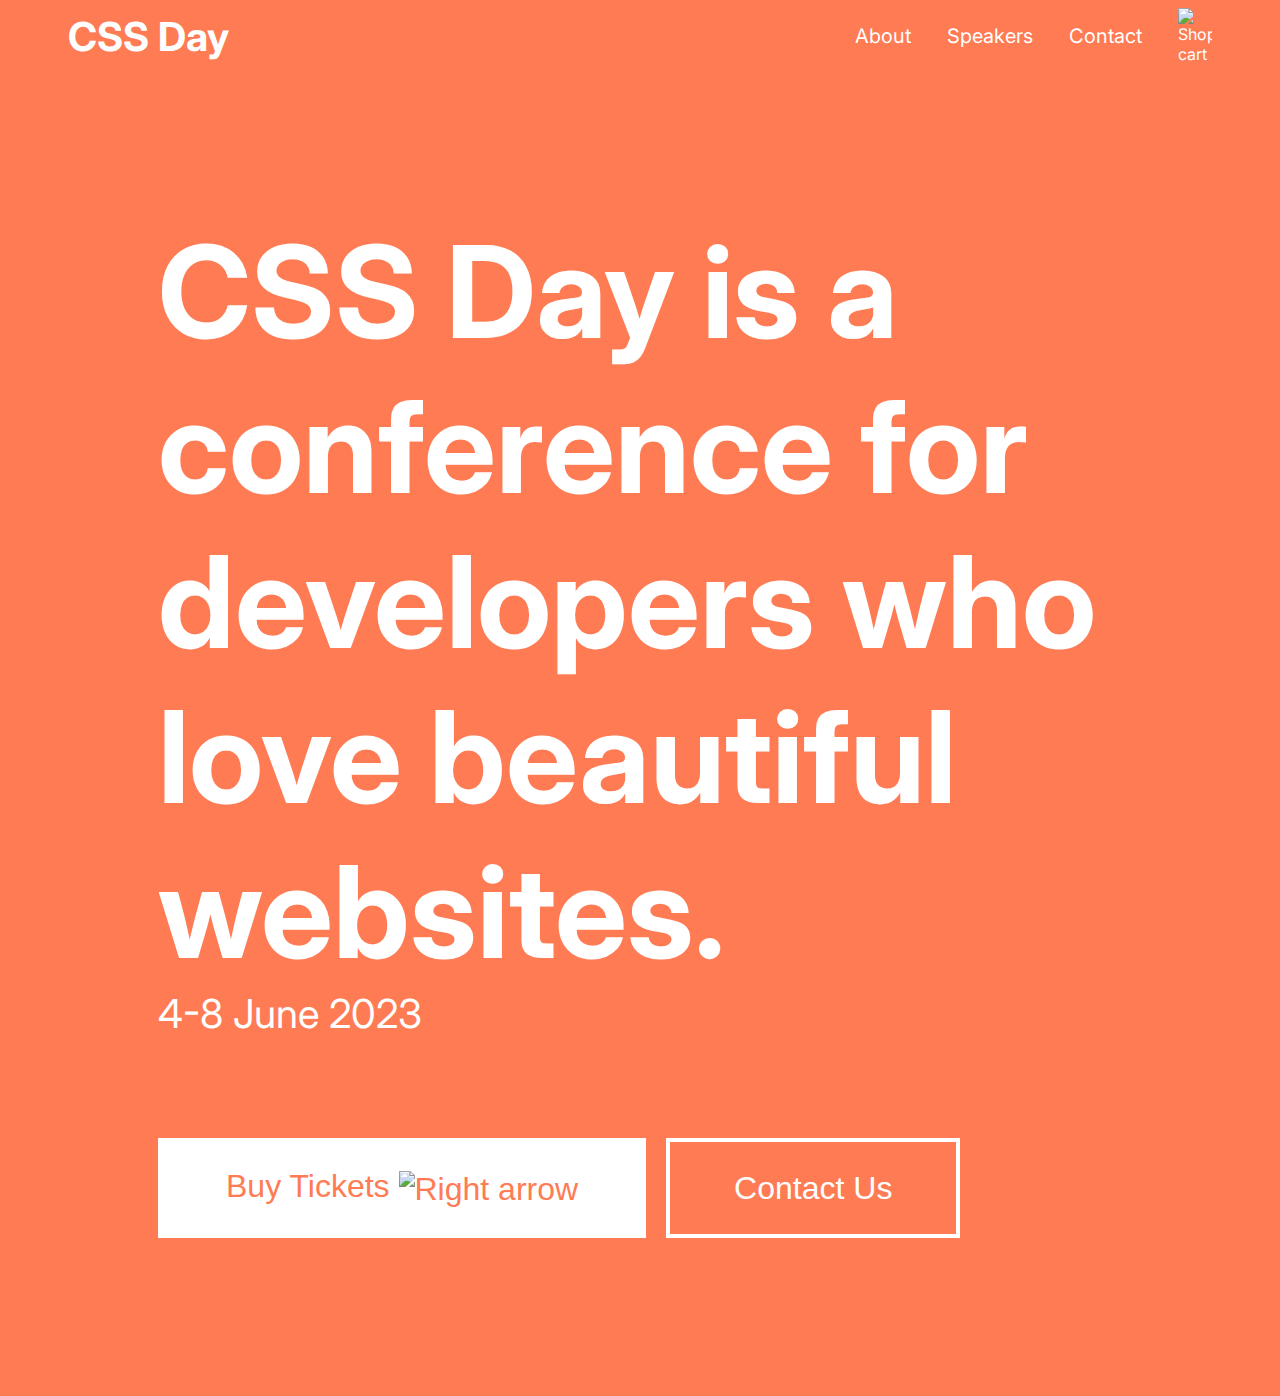
==== index.html @ f05ad8d7 "Finish index.html button styling" ====
<!DOCTYPE html>
<html lang="en">

<head>
    <meta charset="UTF-8">
    <meta http-equiv="X-UA-Compatible" content="IE=edge">
    <meta name="viewport" content="width=device-width, initial-scale=1.0">
    <title>CSS Day</title>
    <link rel="preconnect" href="https://fonts.googleapis.com">
    <link rel="preconnect" href="https://fonts.gstatic.com" crossorigin>
    <link href="https://fonts.googleapis.com/css2?family=Inter:wght@400;700&display=swap" rel="stylesheet">
    <link rel="stylesheet" href="/styles/index.css">

</head>

<body>
    <header class="header">
        <a class="header__link" href="/">CSS Day</a>
        <nav class="nav">
            <ul class="nav__list">
                <li class="nav__list-item"><a href="#">About</a></li>
                <li class="nav__list-item"><a href="speakers.html">Speakers</a></li>
                <li class="nav__list-item"><a href="#">Contact</a></li>
            </ul>
        </nav>
        <img src="./icons/shopping-cart.svg" alt="Shopping cart">
    </header>
    <main class="main">
        <p class="main__heading">CSS Day is a conference for developers who love beautiful websites.</p>
        <pc class="main__sub-heading">4-8 June 2023</p>
            <div class="button-container">
                <button class="button button--primary">Buy Tickets <img src="./icons/arrow-right.svg" alt="Right arrow"
                        class="button__icon"></button>
                <button class="button button--secondary">Contact Us</button>
            </div>
    </main>
</body>

</html>
---- styles/index.css ----
@import "./base.css";

.main {
  padding: 150px;
}

.main__heading {
  font-size: 128px;
  font-weight: bold;
}

.main__sub-heading {
  font-size: 40px;
}

.button-container {
  display: flex;
  margin-top: 100px;
}

.button:not(button:last-of-type) {
  margin-inline-end: 20px;
}

.button__icon {
  vertical-align: middle;
}
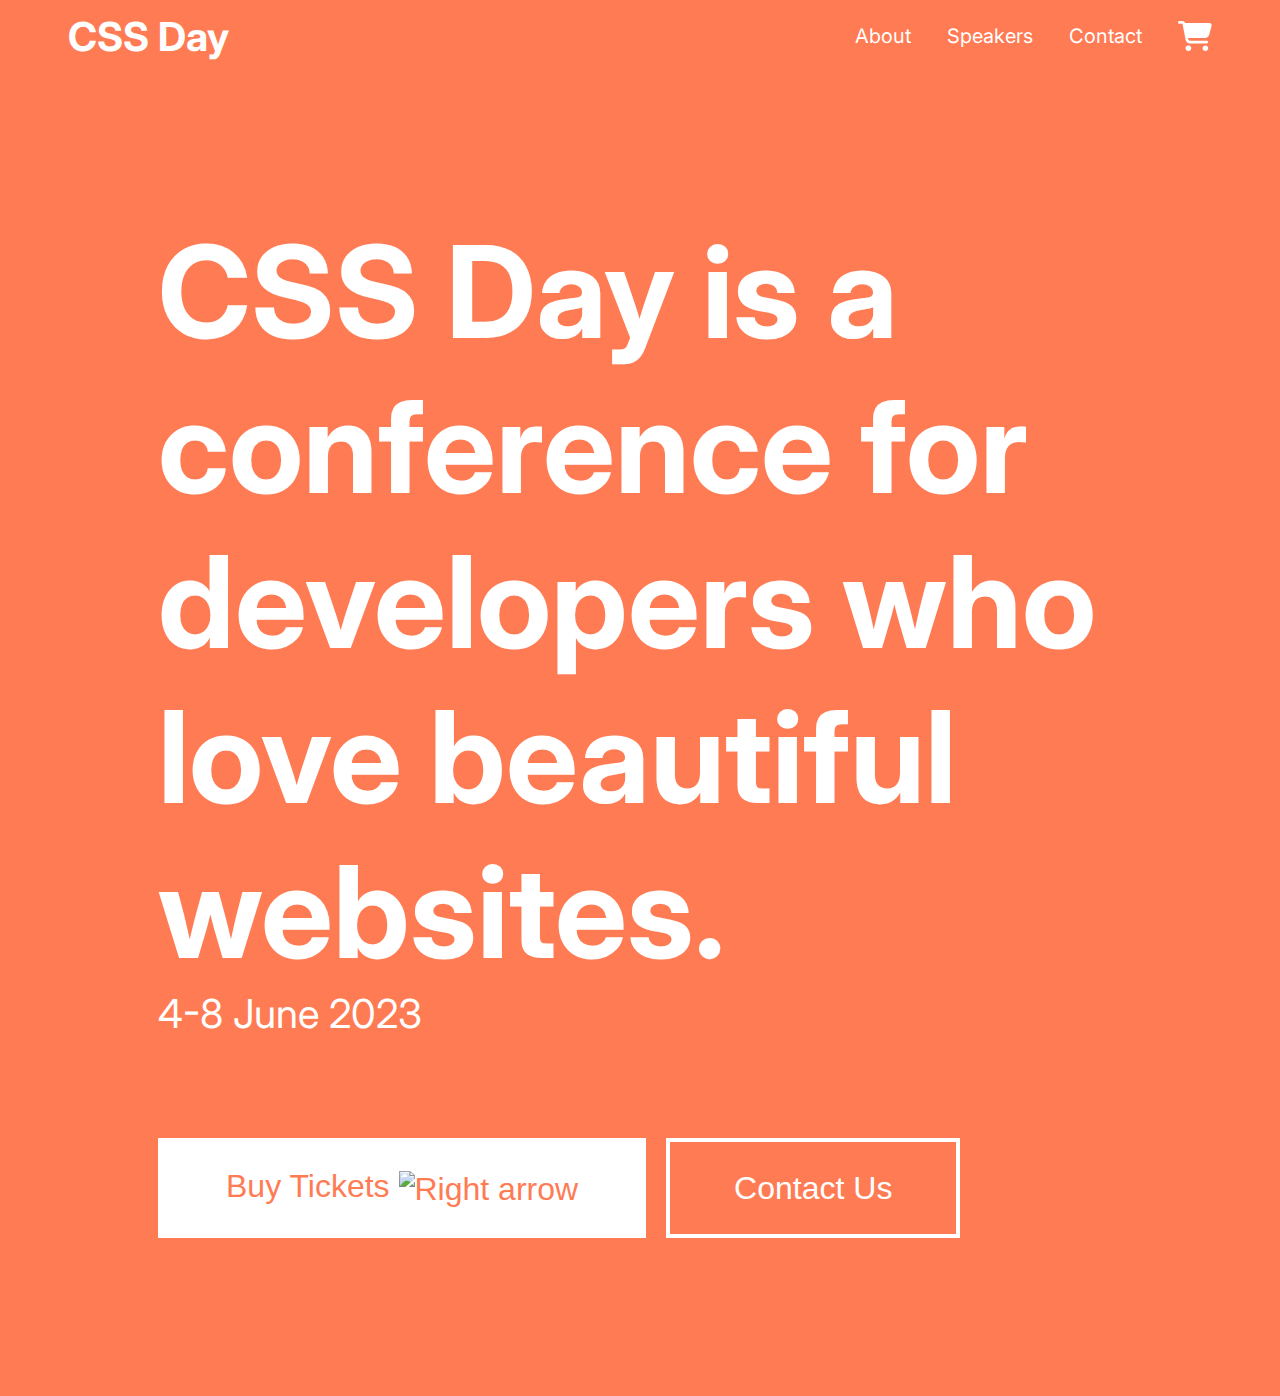
==== commit 27d8b907: "Add svg shopping-cart icon and other fine tuning to styles" ====
--- a/index.html
+++ b/index.html
@@ -13,7 +13,7 @@
 
 </head>
 
-<body>
+<body class="body body--primary">
     <header class="header">
         <a class="header__link" href="/">CSS Day</a>
         <nav class="nav">
@@ -23,7 +23,18 @@
                 <li class="nav__list-item"><a href="#">Contact</a></li>
             </ul>
         </nav>
-        <img src="./icons/shopping-cart.svg" alt="Shopping cart">
+        <svg width="34" height="30" viewBox="0 0 34 30" fill="none" xmlns="http://www.w3.org/2000/svg">
+            <g clip-path="url(#clip0_5_286)">
+                <path
+                    d="M0 1.40625C0 0.626953 0.631597 0 1.41667 0H4.10243C5.40104 0 6.55208 0.75 7.08924 1.875H31.3497C32.9021 1.875 34.0354 3.33984 33.6281 4.82813L31.208 13.752C30.7062 15.5918 29.024 16.875 27.1056 16.875H10.076L10.3948 18.5449C10.5247 19.207 11.109 19.6875 11.7878 19.6875H28.8056C29.5906 19.6875 30.2222 20.3145 30.2222 21.0938C30.2222 21.873 29.5906 22.5 28.8056 22.5H11.7878C9.74549 22.5 7.99236 21.0586 7.61458 19.0723L4.56875 3.19336C4.52743 2.9707 4.33264 2.8125 4.10243 2.8125H1.41667C0.631597 2.8125 0 2.18555 0 1.40625ZM7.55556 27.1875C7.55556 26.8182 7.62884 26.4524 7.77123 26.1112C7.91362 25.77 8.12232 25.4599 8.38542 25.1988C8.64852 24.9376 8.96086 24.7304 9.30462 24.5891C9.64837 24.4477 10.0168 24.375 10.3889 24.375C10.761 24.375 11.1294 24.4477 11.4732 24.5891C11.8169 24.7304 12.1293 24.9376 12.3924 25.1988C12.6555 25.4599 12.8642 25.77 13.0065 26.1112C13.1489 26.4524 13.2222 26.8182 13.2222 27.1875C13.2222 27.5568 13.1489 27.9226 13.0065 28.2638C12.8642 28.605 12.6555 28.9151 12.3924 29.1762C12.1293 29.4374 11.8169 29.6446 11.4732 29.7859C11.1294 29.9273 10.761 30 10.3889 30C10.0168 30 9.64837 29.9273 9.30462 29.7859C8.96086 29.6446 8.64852 29.4374 8.38542 29.1762C8.12232 28.9151 7.91362 28.605 7.77123 28.2638C7.62884 27.9226 7.55556 27.5568 7.55556 27.1875ZM27.3889 24.375C28.1403 24.375 28.861 24.6713 29.3924 25.1988C29.9237 25.7262 30.2222 26.4416 30.2222 27.1875C30.2222 27.9334 29.9237 28.6488 29.3924 29.1762C28.861 29.7037 28.1403 30 27.3889 30C26.6374 30 25.9168 29.7037 25.3854 29.1762C24.8541 28.6488 24.5556 27.9334 24.5556 27.1875C24.5556 26.4416 24.8541 25.7262 25.3854 25.1988C25.9168 24.6713 26.6374 24.375 27.3889 24.375Z"
+                    fill="white" />
+            </g>
+            <defs>
+                <clipPath id="clip0_5_286">
+                    <rect width="34" height="30" fill="white" />
+                </clipPath>
+            </defs>
+        </svg>
     </header>
     <main class="main">
         <p class="main__heading">CSS Day is a conference for developers who love beautiful websites.</p>
--- a/styles/index.css
+++ b/styles/index.css
@@ -1,8 +1,4 @@
 @import "./base.css";
-
-.main {
-  padding: 150px;
-}
 
 .main__heading {
   font-size: 128px;
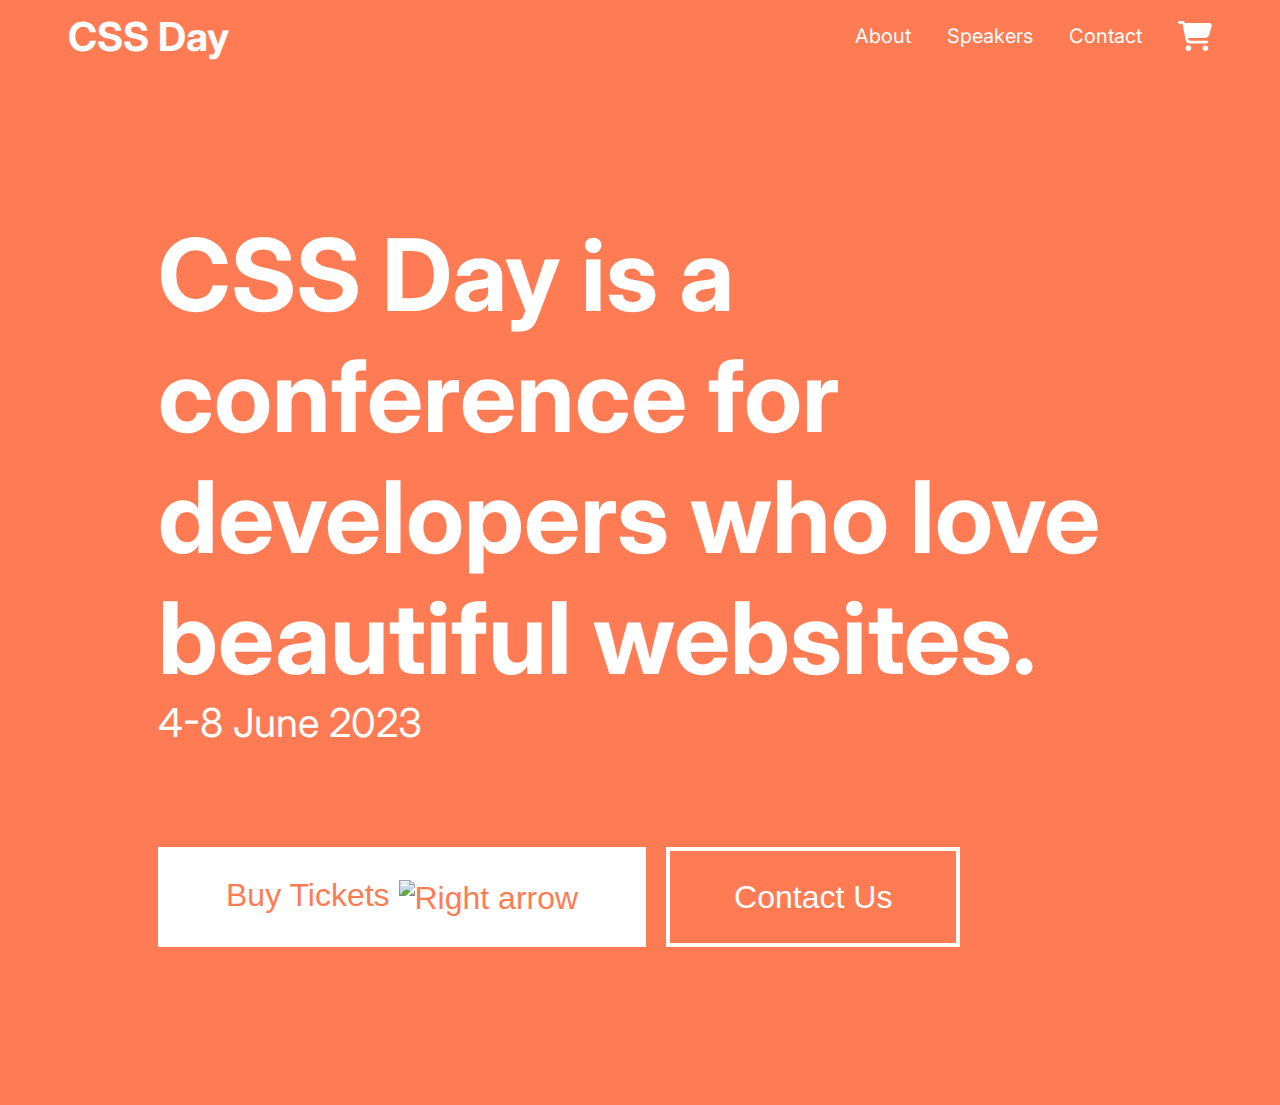
==== commit 32d0c383: "Add mobile header layout" ====
--- a/index.html
+++ b/index.html
@@ -13,8 +13,13 @@
 
 </head>
 
-<body class="body body--primary">
+<body class="body body--primary home">
     <header class="header">
+        <svg class="menu" width="33" height="36" viewBox="0 0 21 24" fill="none" xmlns="http://www.w3.org/2000/svg">
+            <path
+                d="M0 4.5C0 3.67031 0.670312 3 1.5 3H19.5C20.3297 3 21 3.67031 21 4.5C21 5.32969 20.3297 6 19.5 6H1.5C0.670312 6 0 5.32969 0 4.5ZM0 12C0 11.1703 0.670312 10.5 1.5 10.5H19.5C20.3297 10.5 21 11.1703 21 12C21 12.8297 20.3297 13.5 19.5 13.5H1.5C0.670312 13.5 0 12.8297 0 12ZM21 19.5C21 20.3297 20.3297 21 19.5 21H1.5C0.670312 21 0 20.3297 0 19.5C0 18.6703 0.670312 18 1.5 18H19.5C20.3297 18 21 18.6703 21 19.5Z"
+                fill="#FF7B54" />
+        </svg>
         <a class="header__link" href="/">CSS Day</a>
         <nav class="nav">
             <ul class="nav__list">
--- a/styles/index.css
+++ b/styles/index.css
@@ -1,11 +1,15 @@
 @import "./base.css";
 
-.main__heading {
-  font-size: 128px;
+.home .main__heading {
+  font-size: 100px;
   font-weight: bold;
 }
 
-.main__sub-heading {
+.home .menu path {
+  fill: var(--color-text-on-primary);
+}
+
+.home .main__sub-heading {
   font-size: 40px;
 }
 
@@ -21,3 +25,19 @@
 .button__icon {
   vertical-align: middle;
 }
+
+@media (max-width: 1220px) {
+  .home .main__heading {
+    font-size: 70px;
+  }
+}
+
+@media (max-width: 590px) {
+  .home .main__heading {
+    font-size: 40px;
+  }
+
+  .home .main__sub-heading {
+    font-size: 24px;
+  }
+}
